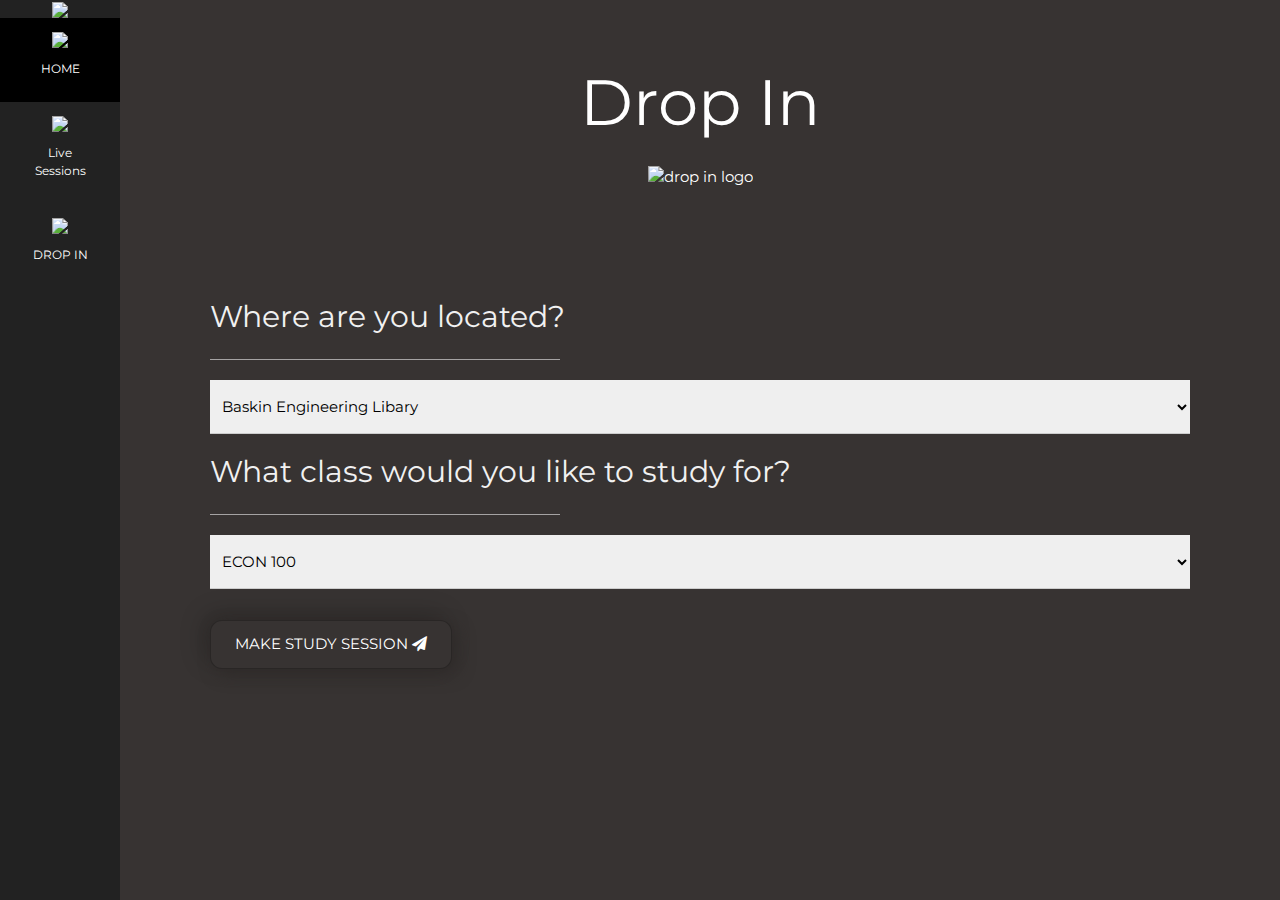
==== dropIn.html @ 2564f420 "🍬🍋 Checkpoint ./index.html:3878407/1068:10471144/53247 ./.glitch-assets:3878407/1368 ./hub.html:3878" ====
<!DOCTYPE html>
<html>
  <title>DROP IN</title>
  <meta charset="UTF-8" />
  <meta name="viewport" content="width=device-width, initial-scale=1" />
  <link rel="stylesheet" href="https://www.w3schools.com/w3css/4/w3.css" />
  <link
    rel="stylesheet"
    href="https://fonts.googleapis.com/css?family=Montserrat"
  />
  <link
    rel="stylesheet"
    href="https://cdnjs.cloudflare.com/ajax/libs/font-awesome/4.7.0/css/font-awesome.min.css"
  />
  <style>
    body,
    h1,
    h2,
    h3,
    h4,
    h5,
    h6 {
      font-family: "Montserrat", sans-serif;
    }
    .w3-row-padding img {
      margin-bottom: 12px;
    }
    /* Set the width of the sidebar to 120px */
    .w3-sidebar {
      width: 120px;
      background: #222;
    }
    /* Add a left margin to the "page content" that matches the width of the sidebar (120px) */
    #main {
      margin-left: 120px;
    }
    /* Remove margins from "page content" on small screens */
    @media only screen and (max-width: 600px) {
      #main {
        margin-left: 0;
      }
    }
    
    .dark {
      background: #373332;
      color: #fff;
    }
    
    .neoButton {
  	  background: #373332;
      border: 1px solid rgba(0, 0, 0, 0.25);
	  	border-radius: 12px;
	  	box-shadow: 6px 6px 16px 0 rgba(45,41,40, 0.71), -6px -6px 26px 0 rgba(0, 0, 0, 0.2);
      color: #fff;
    }
    
    .neoButton:hover {
      transition: 0.6s;
      border: 1px solid rgba(0, 0, 0, 0.25);
      border-radius: 12px;
      box-shadow: inset 5px 5px 10px 0 rgba(35,31,30, 0.8), inset -6px -6px 26px 0 rgba(0, 0, 0, 0.3);
      color: #fff;
    }
  </style>
  <body class="dark">
    <!-- Icon Bar (Sidebar - hidden on small screens) -->
    <nav class="w3-sidebar w3-bar-block w3-small w3-hide-small w3-center">
      <!-- Avatar image in top left corner -->
      <img
        src="https://cdn.glitch.com/0476f9f0-14a5-4c19-a292-ec9ff99bfbbf%2Fcruzhacks-2020-logo.png?v=1579386290269"
        style="width:100%"
      />
      <a
        href="hub.html"
        class="w3-bar-item w3-button w3-padding-large w3-black"
      >
        <img
          src="https://cdn.glitch.com/0476f9f0-14a5-4c19-a292-ec9ff99bfbbf%2FCH-HUB.png?v=1579356935064"
          style="width:100%"
        />
        <p>HOME</p>
      </a>
      <a
        href="liveSessions.html"
        class="w3-bar-item w3-button w3-padding-large w3-hover-black"
      >
        <img
          src="https://cdn.glitch.com/0476f9f0-14a5-4c19-a292-ec9ff99bfbbf%2FCH-Study-Sessions.png?v=1579355164208"
          style="width:100%"
        />
        <p>Live Sessions</p>
      </a>
      <a
        href="dropIn.html"
        class="w3-bar-item w3-button w3-padding-large w3-hover-black"
      >
        <img
          src="https://cdn.glitch.com/0476f9f0-14a5-4c19-a292-ec9ff99bfbbf%2FCH-Drop-in.png?v=1579353392723"
          style="width:100%"
        />
        <p>DROP IN</p>
      </a>
    </nav>

    <!-- Navbar on small screens (Hidden on medium and large screens) -->
    <div class="w3-top w3-hide-large w3-hide-medium" id="myNavbar">
      <div
        class="w3-bar w3-black w3-opacity w3-hover-opacity-off w3-center w3-small"
      >
        <a href="#" class="w3-bar-item w3-button" style="width:25% !important"
          >HOME</a
        >
        <a
          href="#DropIn"
          class="w3-bar-item w3-button"
          style="width:25% !important"
          >Drop In</a
        >
        <a
          href="#contact"
          class="w3-bar-item w3-button"
          style="width:25% !important"
          >CONTACT</a
        >
      </div>
    </div>

    <!-- Page Content -->
    <div class="w3-padding-large" id="main">
      <!-- Header/Home -->
      <header class="w3-container w3-padding-32 w3-center dark" id="home">
        <h1 class="w3-jumbo"><span class="w3-hide-small"></span> Drop In</h1>
        <p></p>
        <img
          src="https://cdn.glitch.com/0476f9f0-14a5-4c19-a292-ec9ff99bfbbf%2FCH-Drop-in.png?v=1579353392723"
          alt="drop in logo"
          class="w3-image"
          width="992"
          height="1108"
        />
      </header>

      <!-- About Section -->
      <div class="w3-content w3-justify w3-text-grey w3-padding-64" id="about">
        <h2 class="w3-text-light-grey">
          Where are you located?
        </h2>
        <hr style="width:350px" class="w3-opacity" />
        <p>
          <select class="w3-input w3-padding-16">
            <option value="baskin">Baskin Engineering Libary</option>
            <option value="mchenry">Mchenry Library</option>
            <option value="kresgeLounge">Kresge Lounge</option>
            <option value="porterLounge">Porter Lounge</option>
            <option value="firesideLounge">Fireside Lounge</option>
          </select>
        </p>
        <h2 class="w3-text-light-grey">
          What class would you like to study for?
        </h2>
        <hr style="width:350px" class="w3-opacity" />
        <p>
          <select class="w3-input w3-padding-16">
            <option value="ECON100">ECON 100</option>
            <option value="MATH12">MATH 12</option>
            <option value="CSE101">CSE 101</option>
          </select>
        </p>

        <a href="hub.html">
          <button onclick="myFunction()" class="w3-padding-large w3-section neoButton">
            MAKE STUDY SESSION
            <i class="fa fa-paper-plane"></i>
          </button>
          <script>
            function myFunction(){
            alert('Session successfully created. You will be notified when someone joins your session.');
            }
          </script>
        </a>
        <!-- End Portfolio Section -->
      </div>
      <!-- Footer -->

      <!-- END PAGE CONTENT -->
    </div>
  </body>
</html>
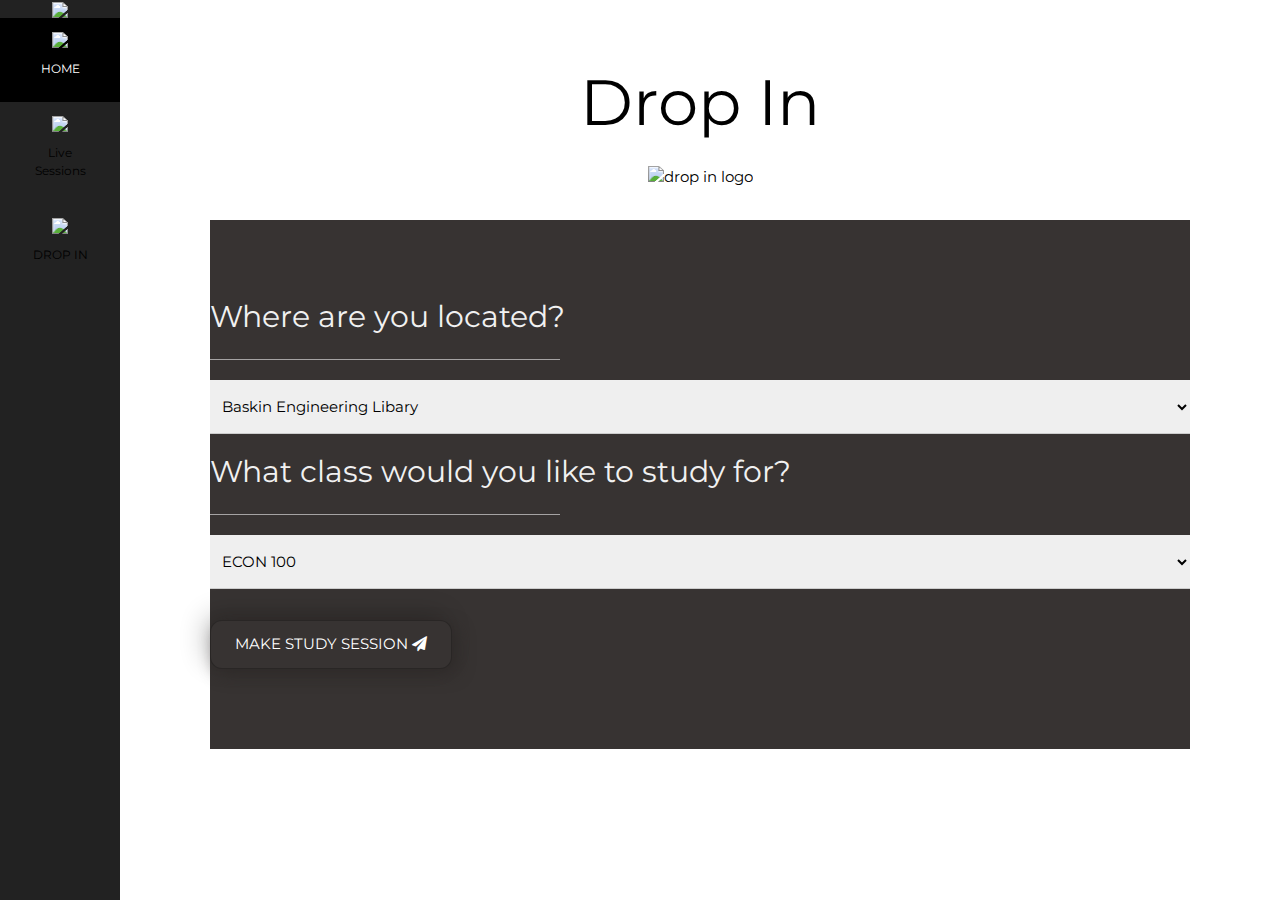
==== commit 9b355c4a: "🐈👠 Checkpoint ./hub.html:3878407/11031:10470821/112 ./.glitch-assets:3878407/991 ./dropIn.html:38784" ====
--- a/dropIn.html
+++ b/dropIn.html
@@ -62,7 +62,8 @@
       color: #fff;
     }
   </style>
-  <body class="dark">
+  <body style = "background: url(https://cdn.glitch.com/0476f9f0-14a5-4c19-a292-ec9ff99bfbbf%2F003-mountain-forest-foggy-wallpaper-1920x1280p-free-download.jpg?v=1579388648985); 
+                 background-size: 100%, 100%;">
     <!-- Icon Bar (Sidebar - hidden on small screens) -->
     <nav class="w3-sidebar w3-bar-block w3-small w3-hide-small w3-center">
       <!-- Avatar image in top left corner -->
@@ -128,7 +129,7 @@
     <!-- Page Content -->
     <div class="w3-padding-large" id="main">
       <!-- Header/Home -->
-      <header class="w3-container w3-padding-32 w3-center dark" id="home">
+      <header class="w3-container w3-padding-32 w3-center" id="home">
         <h1 class="w3-jumbo"><span class="w3-hide-small"></span> Drop In</h1>
         <p></p>
         <img
@@ -141,7 +142,7 @@
       </header>
 
       <!-- About Section -->
-      <div class="w3-content w3-justify w3-text-grey w3-padding-64" id="about">
+      <div class="w3-content w3-justify w3-text-grey w3-padding-64 dark" id="about">
         <h2 class="w3-text-light-grey">
           Where are you located?
         </h2>
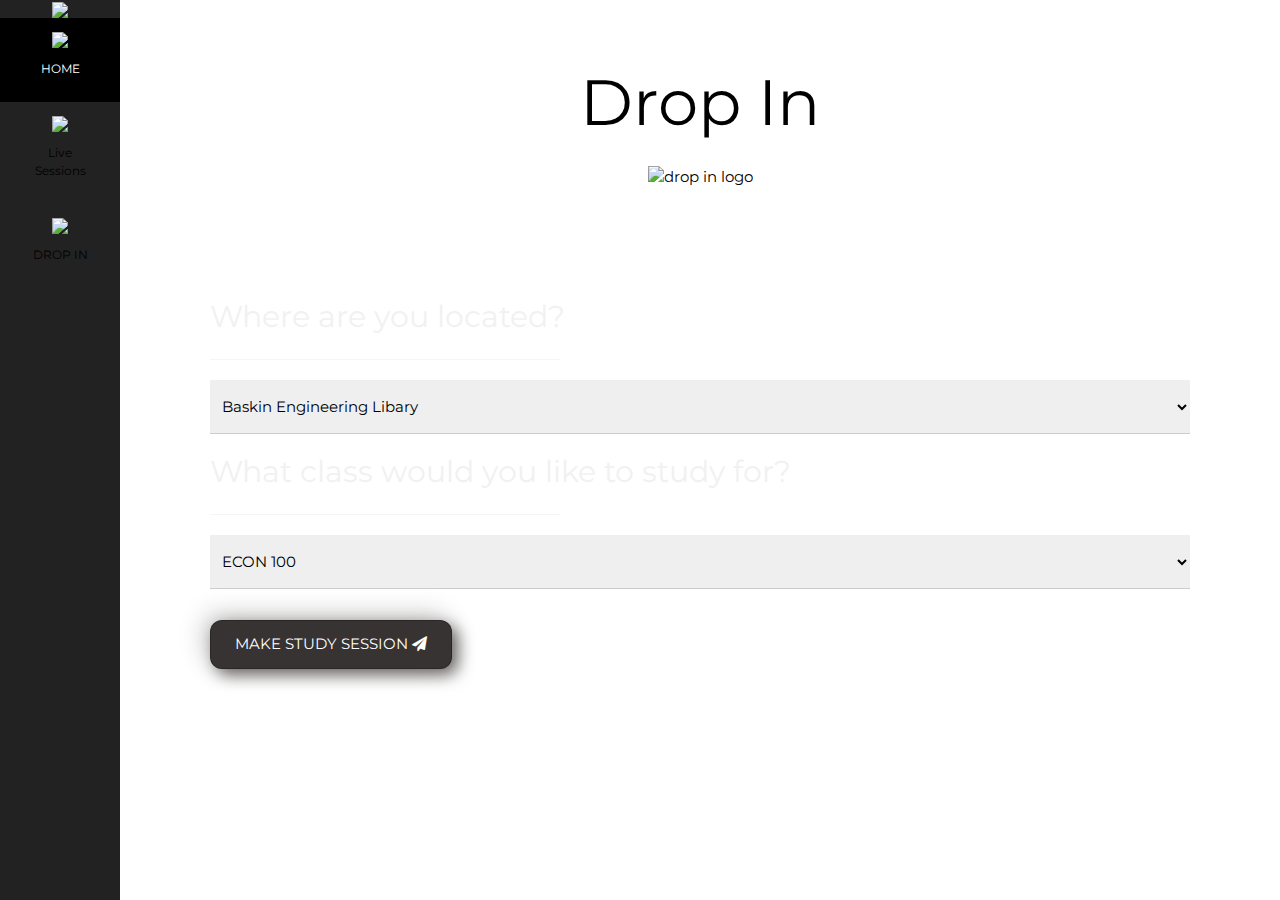
==== commit b222db0e: "🌆🦁 Checkpoint ./dropIn.html:3878407/29453 ./hub.html:10470821/148" ====
--- a/dropIn.html
+++ b/dropIn.html
@@ -142,8 +142,9 @@
       </header>
 
       <!-- About Section -->
-      <div class="w3-content w3-justify w3-text-grey w3-padding-64 dark" id="about">
+      <div class="w3-content w3-justify w3-text-grey w3-padding-64" id="about">
         <h2 class="w3-text-light-grey">
+           
           Where are you located?
         </h2>
         <hr style="width:350px" class="w3-opacity" />
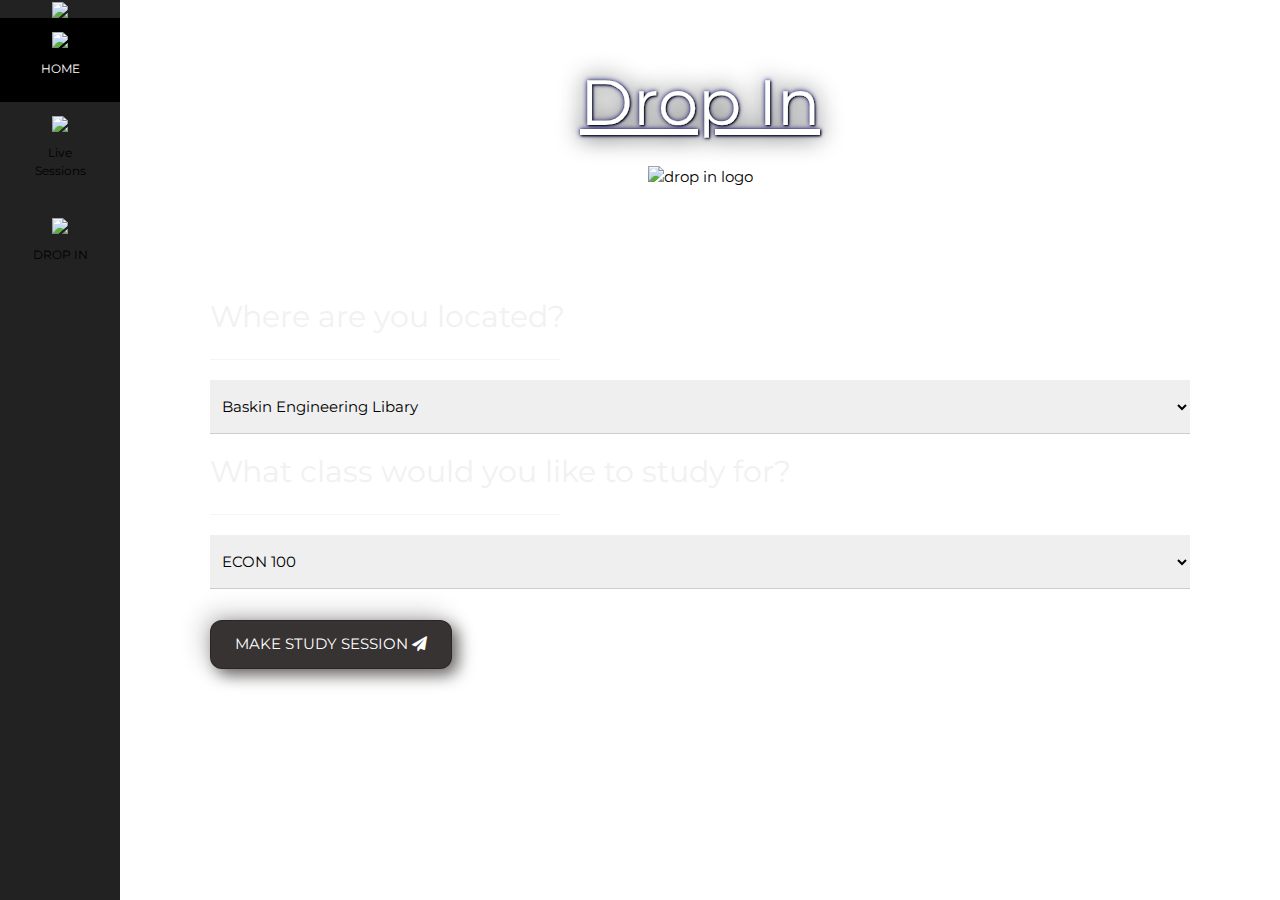
==== commit 0881a9c2: "🏗🏓 Checkpoint ./liveSessions.html:3878407/11217:10470821/313 ./.glitch-assets:3878407/879 ./dropIn.h" ====
--- a/dropIn.html
+++ b/dropIn.html
@@ -44,6 +44,11 @@
     .dark {
       background: #373332;
       color: #fff;
+    }
+        .outline {
+      -webkit-text-stroke-width: 0.1px;
+      color: white;
+      text-shadow: 1px 1px 2px black, 0 0 25px black, 0 0 5px darkblue;
     }
     
     .neoButton {
@@ -96,7 +101,7 @@
         class="w3-bar-item w3-button w3-padding-large w3-hover-black"
       >
         <img
-          src="https://cdn.glitch.com/0476f9f0-14a5-4c19-a292-ec9ff99bfbbf%2FCH-Drop-in.png?v=1579353392723"
+          src="https://cdn.glitch.com/0476f9f0-14a5-4c19-a292-ec9ff99bfbbf%2FCH-Drop-in.png?v=15793896186333"
           style="width:100%"
         />
         <p>DROP IN</p>
@@ -130,10 +135,10 @@
     <div class="w3-padding-large" id="main">
       <!-- Header/Home -->
       <header class="w3-container w3-padding-32 w3-center" id="home">
-        <h1 class="w3-jumbo"><span class="w3-hide-small"></span> Drop In</h1>
+        <h1 class="w3-jumbo"><u class="outline s-bold">Drop In</u></h1>
         <p></p>
         <img
-          src="https://cdn.glitch.com/0476f9f0-14a5-4c19-a292-ec9ff99bfbbf%2FCH-Drop-in.png?v=1579353392723"
+          src="https://cdn.glitch.com/0476f9f0-14a5-4c19-a292-ec9ff99bfbbf%2FCH-Drop-in.png?v=1579389618633"
           alt="drop in logo"
           class="w3-image"
           width="992"
@@ -155,6 +160,7 @@
             <option value="kresgeLounge">Kresge Lounge</option>
             <option value="porterLounge">Porter Lounge</option>
             <option value="firesideLounge">Fireside Lounge</option>
+            <option value="oakesCafe">Oakes Cafe</option>
           </select>
         </p>
         <h2 class="w3-text-light-grey">
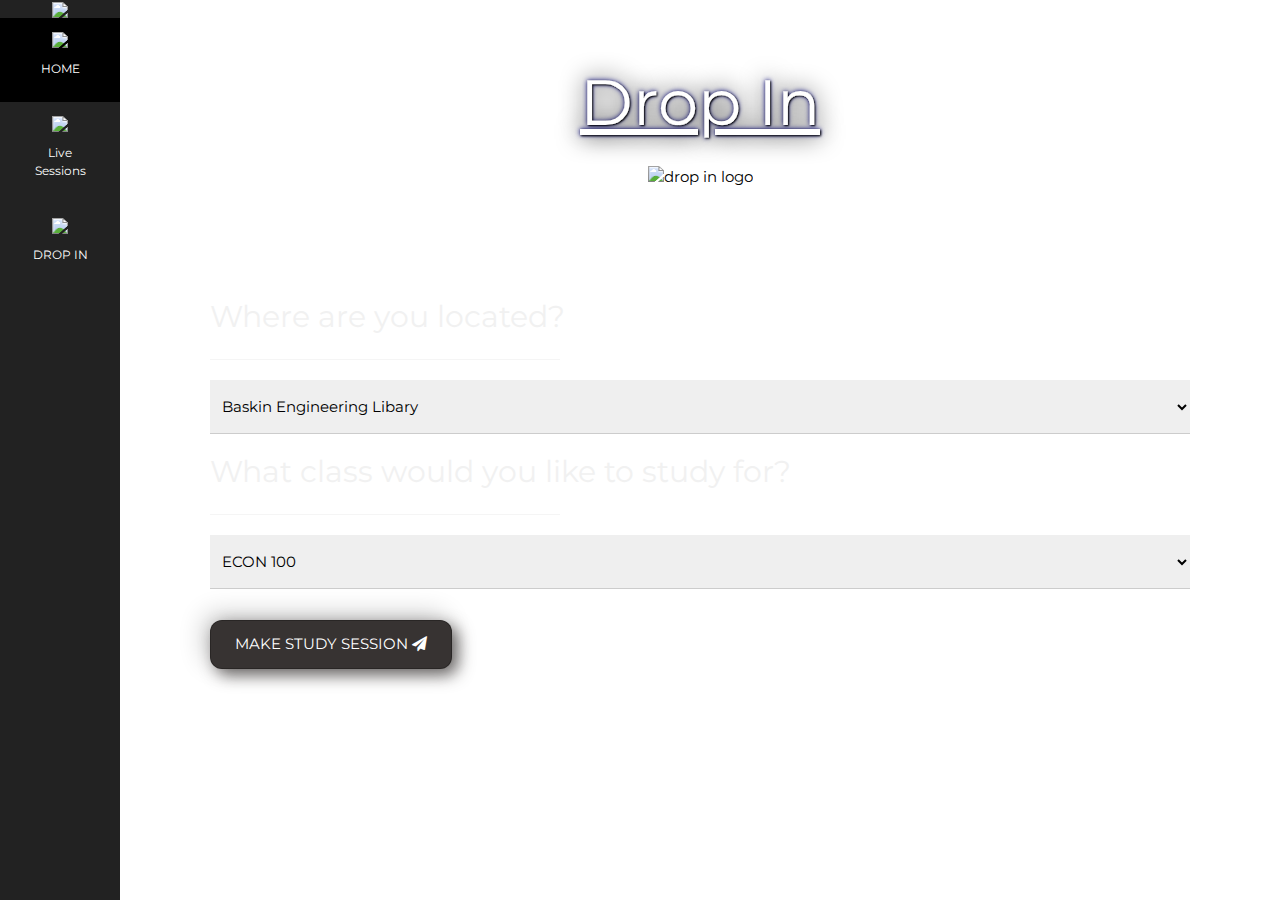
==== commit 689c51a5: "🍼🙋 Checkpoint ./liveSessions.html:10470821/55 ./.glitch-assets:3878407/454 ./location.html:3878407/2" ====
--- a/dropIn.html
+++ b/dropIn.html
@@ -94,7 +94,7 @@
           src="https://cdn.glitch.com/0476f9f0-14a5-4c19-a292-ec9ff99bfbbf%2FCH-Study-Sessions.png?v=1579355164208"
           style="width:100%"
         />
-        <p>Live Sessions</p>
+        <p style="color:white"> Live Sessions</p>
       </a>
       <a
         href="dropIn.html"
@@ -104,7 +104,7 @@
           src="https://cdn.glitch.com/0476f9f0-14a5-4c19-a292-ec9ff99bfbbf%2FCH-Drop-in.png?v=15793896186333"
           style="width:100%"
         />
-        <p>DROP IN</p>
+        <p style="color:white"> DROP IN</p>
       </a>
     </nav>
 
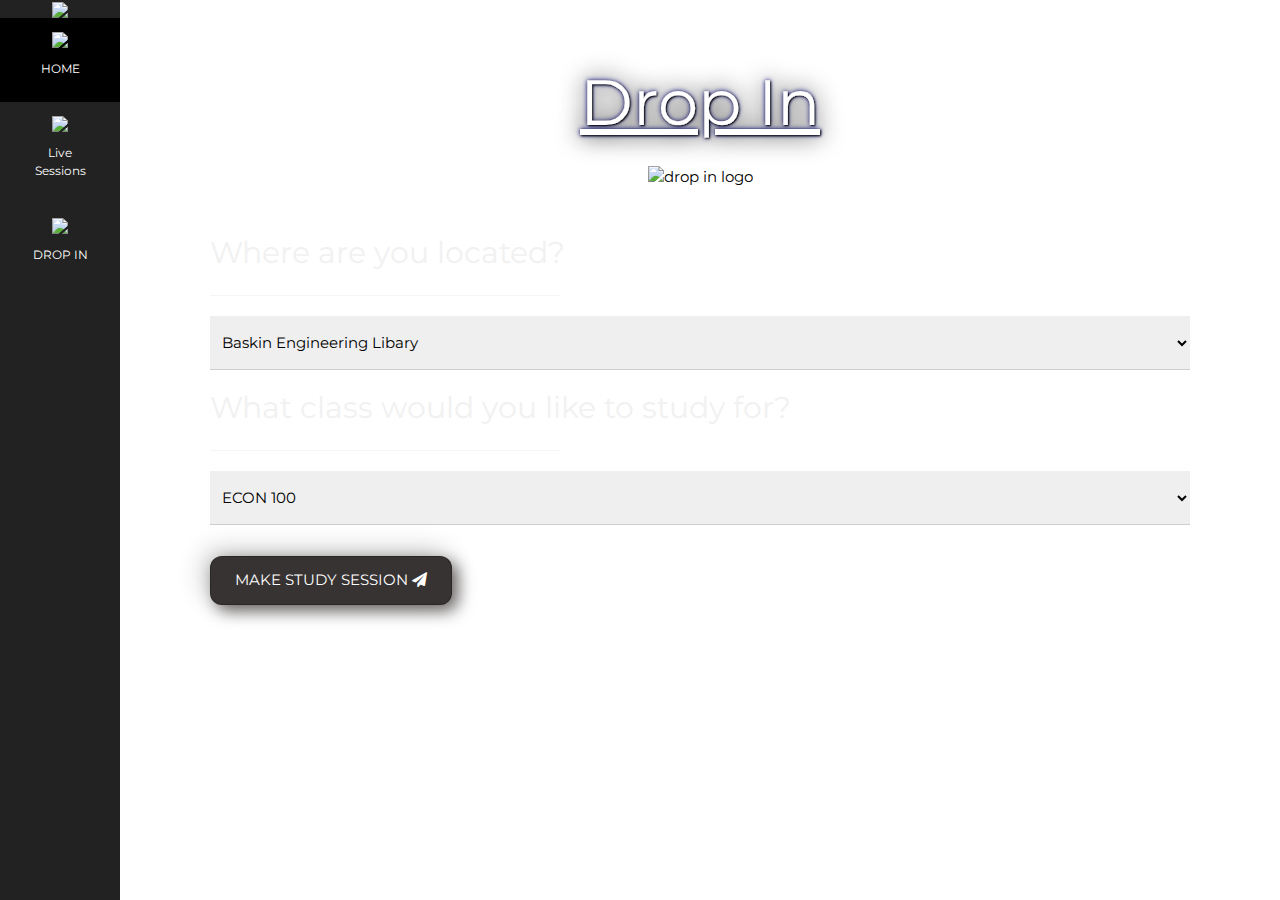
==== commit aaf33bfb: "🍈💶 Updated with Glitch 7" ====
--- a/dropIn.html
+++ b/dropIn.html
@@ -147,7 +147,7 @@
       </header>
 
       <!-- About Section -->
-      <div class="w3-content w3-justify w3-text-grey w3-padding-64" id="about">
+      <div class="w3-content w3-justify w3-text-grey" id="about">
         <h2 class="w3-text-light-grey">
            
           Where are you located?
